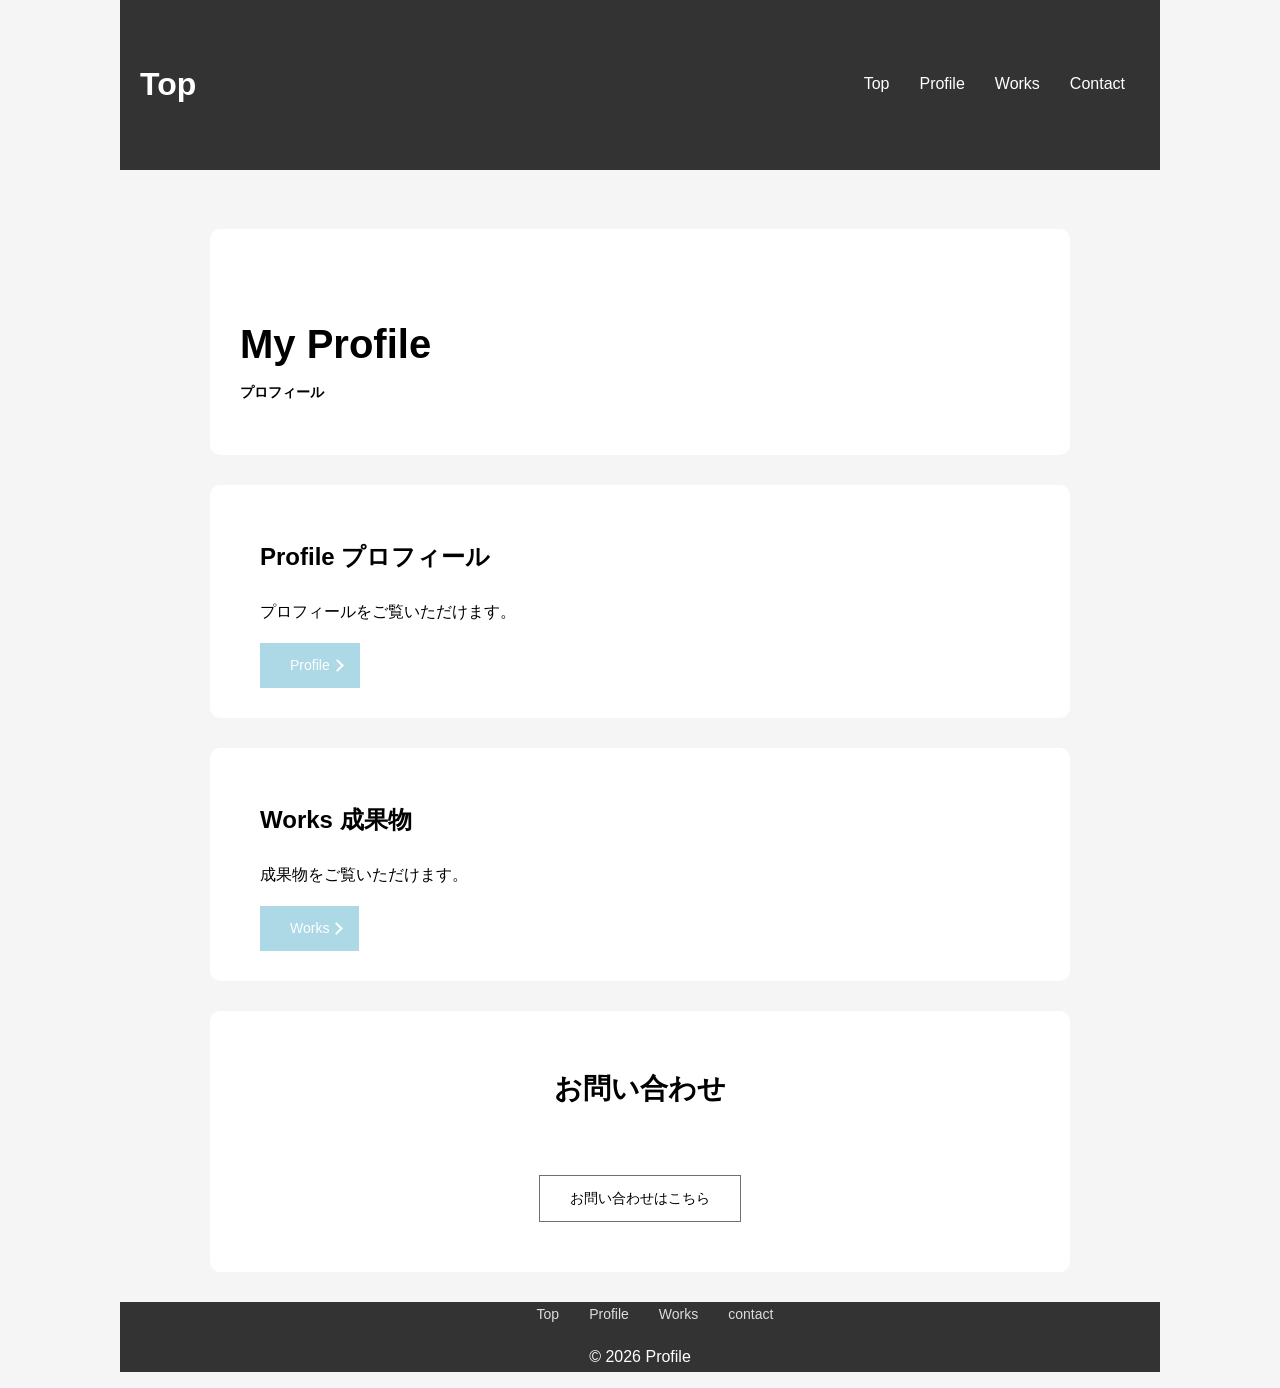
==== index.html @ e7223f32 "Add files via upload" ====
<!DOCTYPE html>
<html lang="ja">
  <head>
    <meta charset="utf-8">
    <title>Profile</title>
    <meta name="description" content="自己紹介するプロフィールサイトです。">
    <meta name="viewport" content="width=device-width, initial-scale=1">
    <link rel="icon" href="img/image.ico">
    <link rel="apple-touch-icon" href="img/apple-touch-icon.png">
    <link rel="stylesheet" href="https://unpkg.com/ress/dist/ress.min.css">
    <link rel="stylesheet" href="css/style.css">
  </head>

  <body>
    <header id="header" class="wrapper">
      <h1 class="logo">
        <a href="index.html">
          Top
        </a>
      </h1>
      <nav>
        <ul class="navi">
          <li><a href="index.html">Top</a></li>
          <li><a href="profile.html">Profile</a></li>
          <li><a href="works.html">Works</a></li>
          <li><a href="contact.html">Contact</a></li>
        </ul>
      </nav>
    </header>

    <main class="wrapper">
      <div class="mainvisual">
        <img src="img/mainvisual.jpg" alt="">
      </div>

      <div class="introduction">
        <p class="catchphrase"></p>
        <p class="text"></p>
      </div>

      <section id="profile">
        <div class="img">
          <img src="img/profile.jpg" alt="">
        </div>
        <div class="detail">
          <h2 class="section-title">
            <span class="en">My Profile</span>
            <span class="ja">プロフィール</span>
          </h2>
          <p></p>
        </div>
      </section>

      <!-- <section id="works">

      </section> -->

      <section class="profile">
            <div class="service-price-item wrapper">
                <div class="text">
                    <h2 class="section-title-1">
                        <span class="en">Profile</span>
                        <span class="jp">プロフィール</span>
                    </h2>
                    <p class="description">プロフィールをご覧いただけます。</p>
                    <a class="btn" href="profile.html">Profile</a>
                </div>
            </div>
        </section>

        <section class="works">
            <div class="service-price-item wrapper">
                <div class="text">
                    <h2 class="section-title-1">
                        <span class="en">Works</span>
                        <span class="jp">成果物</span>
                    </h2>
                    <p class="description">成果物をご覧いただけます。</p>
                    <a class="btn" href="works.html">Works</a>
                </div>
            </div>
        </section>

        <section class="contact">
          <h2 class="section-title-2">
            お問い合わせ
          </h2>
            <div class="page-head-text">
                <div class="text">
                    <a class="btn" href="contact.html">お問い合わせはこちら</a>
                </div>
            </div>
        </section>
    </main>

    <footer id="footer" class="wrapper">
      <ul class="navi">
          <li><a href="index.html">Top</a></li>
          <li><a href="profile.html">Profile</a></li>
          <li><a href="works.html">Works</a></li>
          <li><a href="contact.html">contact</a></li>
        </ul>
      <p class="copyright">© 2026 Profile</p>
    </footer>
  </body>
</html>
---- css/style.css ----
/* 共通設定 */
body{
    margin:0;
    font-family:"Yu Gothic", sans-serif;
    line-height:1.8;
    background:#f5f5f5;
}

/* Header */
header{
    background:#333;
    color:white;
    padding:20px;
    text-align:center;
}

.wrapper {
    max-width: 1000px;
    padding: 0 20px;
    margin: 0 auto;
}

#header {
    display: flex;
    align-items: center;
    justify-content: space-between;
    padding-top: 35px;
    padding-bottom: 35px;
}

#header .logo a {
    color: white;
    text-decoration: none;
}

#header .navi {
    display: flex;
    align-items: center;
}

#header .wrapper {
    background-color: #333;
    color: white;
}

/* Navigation */
nav ul{
    display:flex;
    justify-content:center;
    list-style:none;
    padding:0;
    margin-top:15px;
}

nav li{
    margin:0 15px;
}

/* 擬似クラス */
nav a:link{
    color:white;
    text-decoration:none;
}

nav a:visited{
    color:#ddd;
}

nav a:hover{
    color:orange;
    border-bottom:2px solid orange;
}

nav a:active{
    color:red;
}

/* Section */
section{
    background:white;
    margin:30px auto;
    padding:30px;
    width:80%;
    border-radius:10px;
}

/* Profile */
.container{
    display:flex;
    align-items:center;
    gap:30px;
}

.image img{
    width:250px;
    border-radius:50%;
}

.content{
    flex:1;
}

/* Hobby */
.card-area{
    display:flex;
    justify-content:space-between;
    gap:20px;
}

.card{
    flex:1;
    background:#fafafa;
    padding:20px;
    border-radius:10px;
    box-shadow:0 0 5px rgba(0,0,0,0.2);
    transition:0.3s;
}

.card:hover{
    transform:translateY(-5px);
}

/* Footer */
footer{
    background:#333;
    color:white;
    text-align:center;
    padding:20px;
}

#footer a {
    color: #ddd;
    text-decoration: none;
}

#footer .navi {
    display:flex;
    justify-content:center;
    list-style:none;
    padding:0;
    margin-top:15px;
}

#footer .navi li {
   margin-left: 30px;
   font-size: 14px;
}

.section-title .en {
    display: block;
    font-size: 40px;
} 

.section-title .ja {
    display: block;
    font-size: 14px;
} 

.section-title-2 {
    font-weight: 700;
    font-size: 28px;
    text-align: center;
    position: relative;
    margin-bottom: 60px;
} 

.service-price-item .btn {
    background-color:lightblue;
    color: #fff;
    display: inline-block;
    font-size: 14px;
    padding: 10px 30px;
    position: relative;
    text-decoration: none;
}

.service-price-item .btn::after {
    content: "";
    width: 7px;
    height: 7px;
    border-top: solid 2px #fff;
    border-right: solid 2px #fff;
    transform: rotate(45deg);
    position: absolute;
    top: 18px;
    right: 18px;
}

.contact .btn {
    background-color: white;
    color: black;
    display: inline-block;
    font-size: 14px;
    padding: 10px 30px;
    position: relative;
    text-decoration: none;
    border: 1px solid #707070;
    
}

.contact .page-head-text {
    text-align: center;
    margin-bottom: 20px;
}

/* レスポンシブ対応 */
@media screen and (max-width:768px){

    .container{
        flex-direction:column;
        text-align:center;
    }

    .card-area{
        flex-direction:column;
    }

    nav ul{
        flex-direction:column;
    }

    nav li{
        margin:10px 0;
    }

    section{
        width:95%;
    }

    #future{
  margin-bottom: 120px;
}

#future p{
  line-height: 2;
  font-size: 14px;
}

.mainvisual img{
  width: 100%;
  height: 450px;
  object-fit: cover;
}

.logo a{
  font-size: 28px;
  font-weight: bold;
}
}
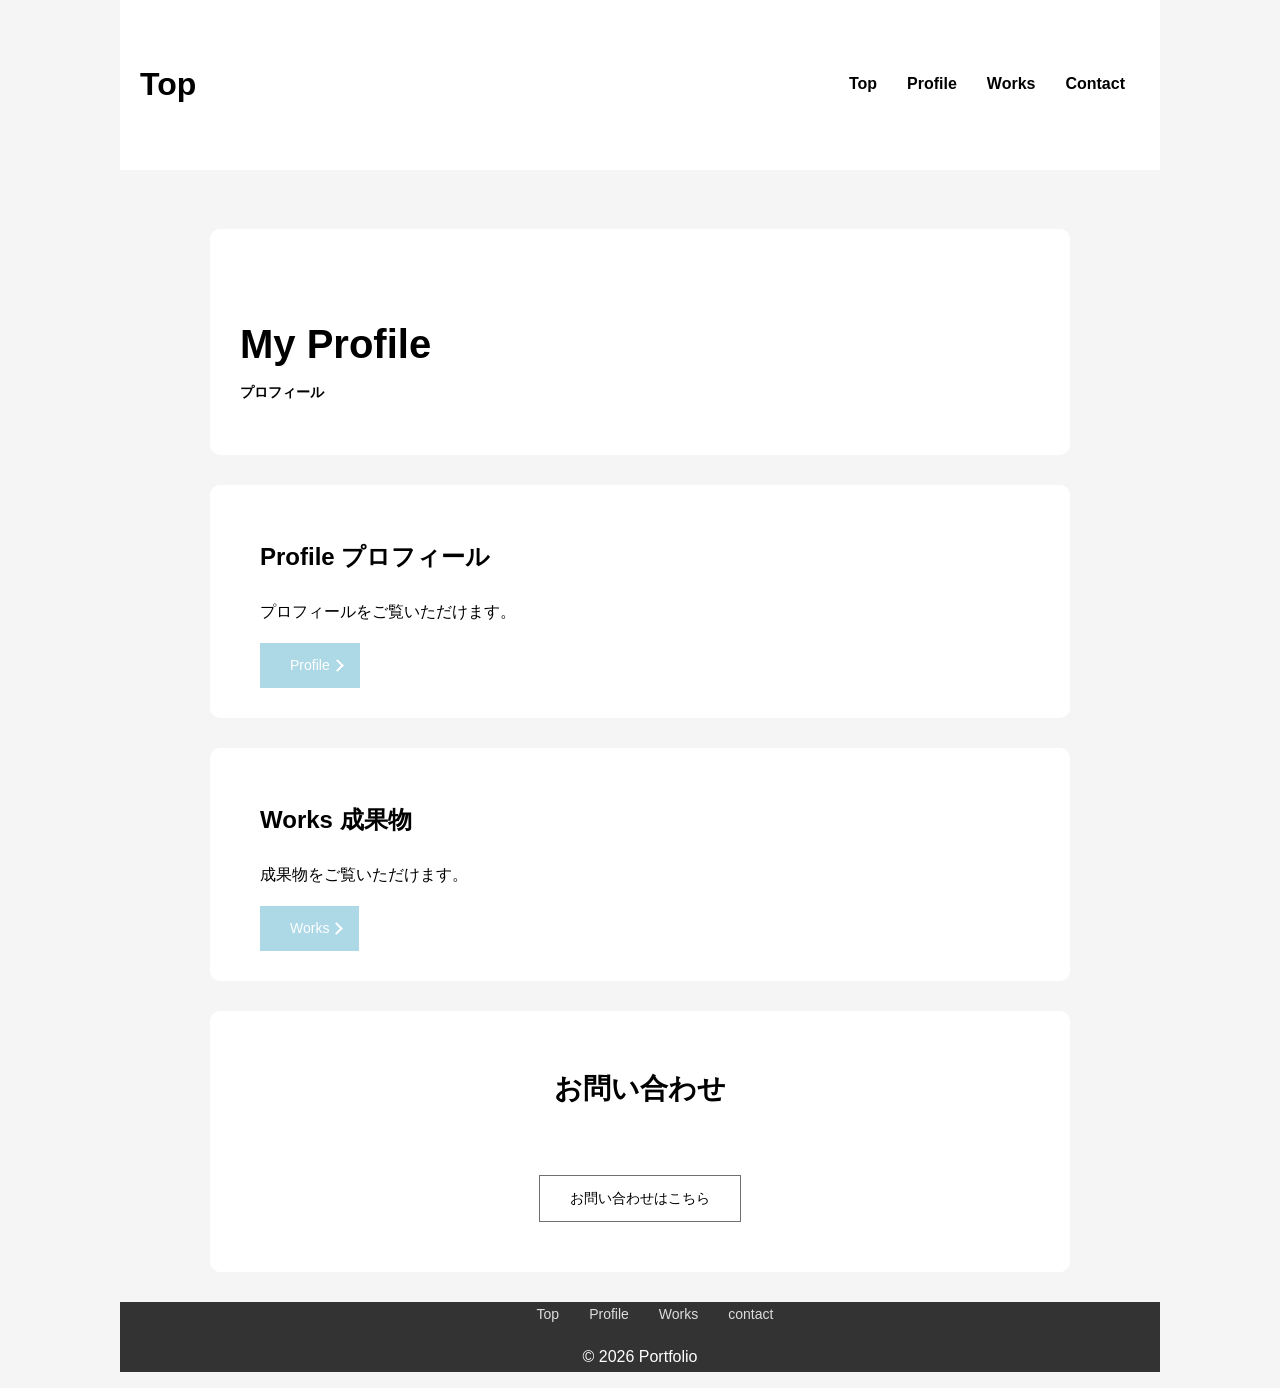
==== commit 829d5e8b: "Add files via upload" ====
--- a/index.html
+++ b/index.html
@@ -14,9 +14,7 @@
   <body>
     <header id="header" class="wrapper">
       <h1 class="logo">
-        <a href="index.html">
-          Top
-        </a>
+        <a href="index.html">Top</a>
       </h1>
       <nav>
         <ul class="navi">
@@ -100,7 +98,7 @@
           <li><a href="works.html">Works</a></li>
           <li><a href="contact.html">contact</a></li>
         </ul>
-      <p class="copyright">© 2026 Profile</p>
+      <p class="copyright">© 2026 Portfolio</p>
     </footer>
   </body>
 </html>
--- a/css/style.css
+++ b/css/style.css
@@ -26,6 +26,16 @@
     justify-content: space-between;
     padding-top: 35px;
     padding-bottom: 35px;
+    background-color: #fff;
+}
+
+#header.wrapper h1.logo a {
+    color: black;
+}
+
+#header a {
+    font-weight:bold;
+    color: black;
 }
 
 #header .logo a {
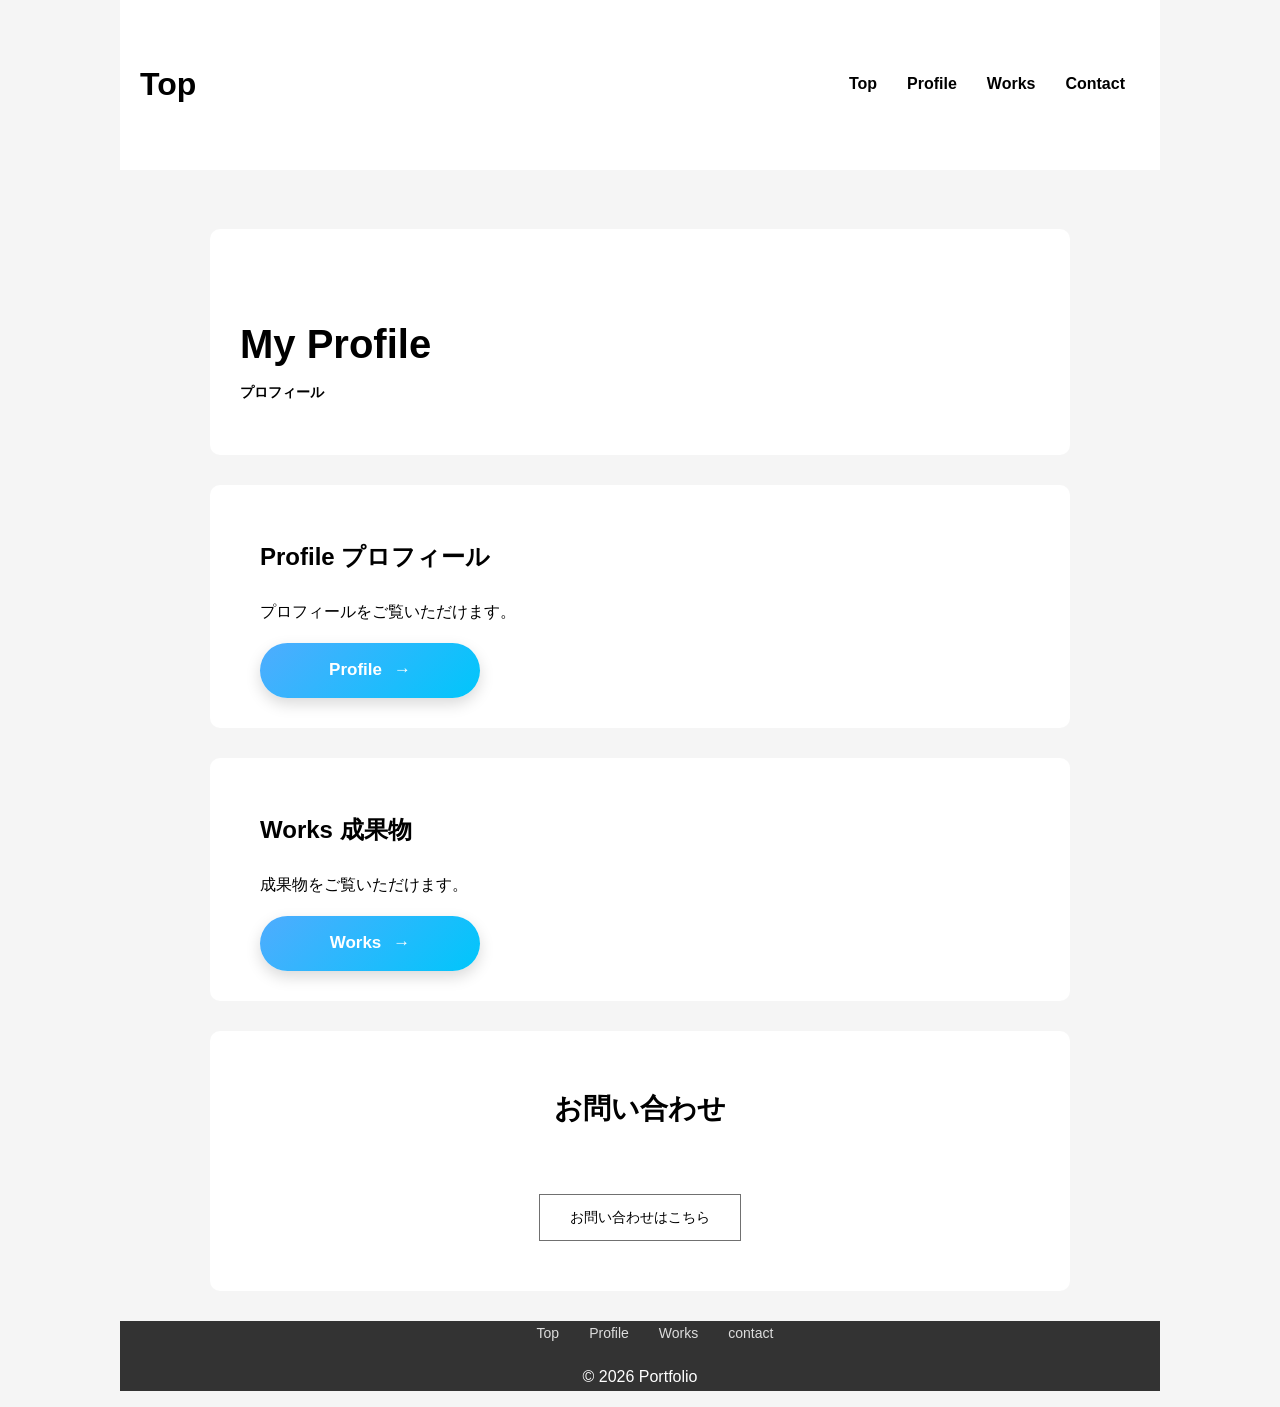
==== commit 0b040804: "Add files via upload" ====
--- a/index.html
+++ b/index.html
@@ -9,6 +9,7 @@
     <link rel="apple-touch-icon" href="img/apple-touch-icon.png">
     <link rel="stylesheet" href="https://unpkg.com/ress/dist/ress.min.css">
     <link rel="stylesheet" href="css/style.css">
+    <link rel="stylesheet" href="css/top.css">
   </head>
 
   <body>
--- a/css/style.css
+++ b/css/style.css
@@ -174,7 +174,7 @@
     margin-bottom: 60px;
 } 
 
-.service-price-item .btn {
+/* .service-price-item .btn {
     background-color:lightblue;
     color: #fff;
     display: inline-block;
@@ -194,6 +194,40 @@
     position: absolute;
     top: 18px;
     right: 18px;
+} */
+
+.service-price-item .btn{
+    display:inline-flex;
+    align-items:center;
+    justify-content:center;
+
+    min-width:220px;
+    height:55px;
+
+    background:linear-gradient(135deg,#4facfe,#00c6fb);
+    color:#fff;
+
+    font-size:17px;
+    font-weight:bold;
+    text-decoration:none;
+
+    border-radius:50px;
+    box-shadow:0 6px 15px rgba(0,0,0,.15);
+    transition:.3s;
+}
+
+.service-price-item .btn:hover{
+    transform:translateY(-4px);
+    box-shadow:0 10px 25px rgba(0,0,0,.25);
+}
+
+.service-price-item .btn:active{
+    transform:scale(.97);
+}
+
+.service-price-item .btn::after{
+    content:"→";
+    margin-left:12px;
 }
 
 .contact .btn {
